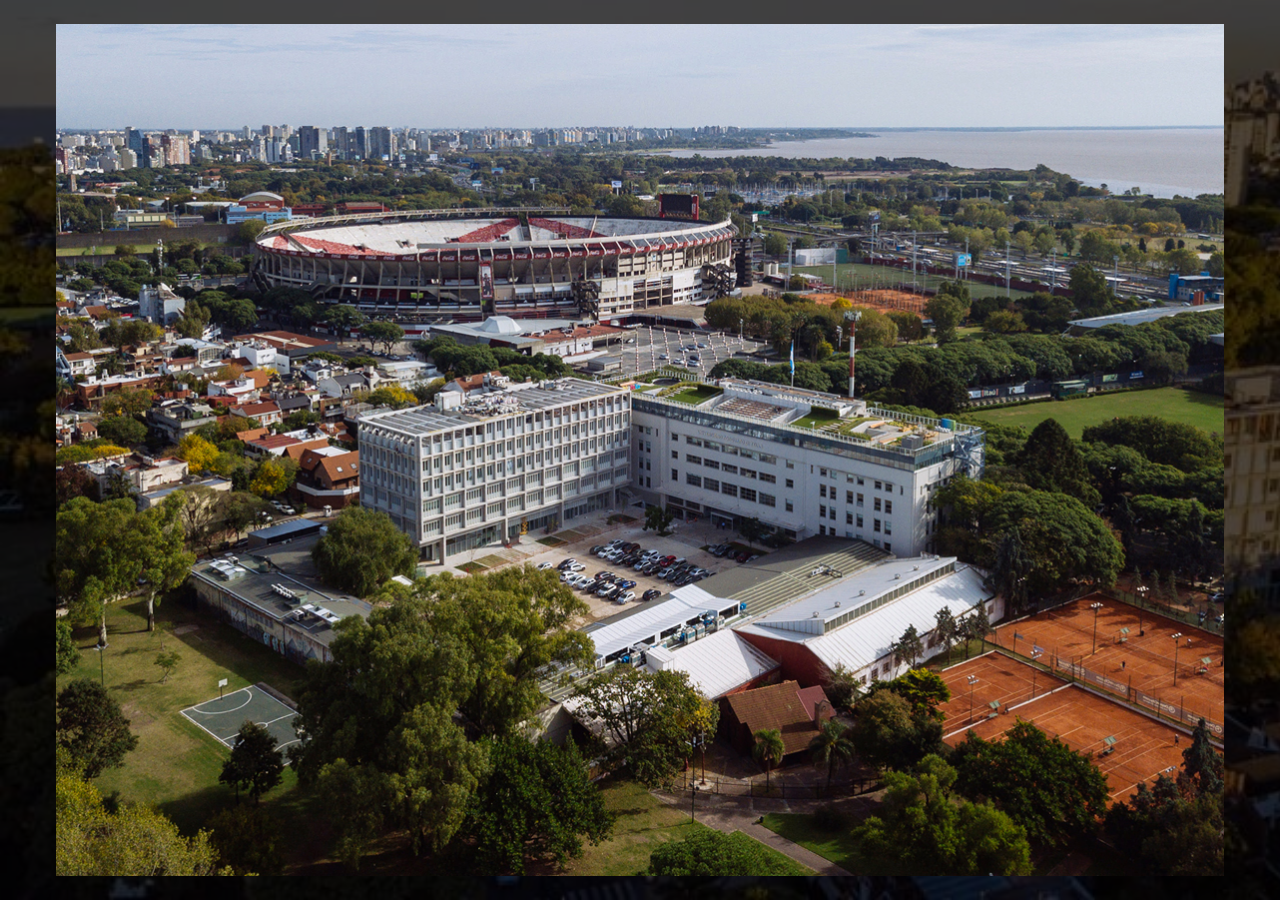
==== index.html @ cac8b86b "interfaz cambio de nombre index" ====
<!DOCTYPE html>
<html lang="es">
<head>
  <meta charset="UTF-8">
  <meta name="viewport" content="width=device-width, initial-scale=1.0">
  <title>3DiTella Slideshow</title>
  <link rel="stylesheet" href="general.css" />
  <link href="https://cdn.jsdelivr.net/npm/bootstrap@5.3.0-alpha3/dist/css/bootstrap.min.css" rel="stylesheet" integrity="sha384-0evHe/X+R7YkqsA6mOMmGiFSl5Y2nVrG5AsCqtDpkRjgnb4e1BIeKHl++SkaG9gF" crossorigin="anonymous">
  <script src="https://cdn.jsdelivr.net/npm/bootstrap@5.3.0-alpha3/dist/js/bootstrap.bundle.min.js" integrity="sha384-ENjdO4Dr2bkBIFxQpeo5s4KCmOIdb+3zGjA7IIb7rHgATl+0BfF5LG5czJj7Sk7g" crossorigin="anonymous"></script>
  <style>
    section {
      background-color: rgba(0, 0, 0, 0.7);
      width: 100%;
      height: 100vh; /* Altura total de la ventana gráfica */
    }
  </style>
</head>
<body class="inicio">
  <section>
    <!-- Contenedor del slideshow -->
    <div class="slideshow-container">

      <!-- Imágenes y videos del slideshow -->
      <div class="mySlides fade zoom">
        <img src="imagenes/img0.jpg" style="width:100%">
      </div>

      <div class="mySlides fade">
        <video width="100%" muted>
          <source src="imagenes/Video1.mp4" type="video/mp4">
          Tu navegador no soporta videos.
        </video>
      </div>

      <div class="mySlides fade">
        <video width="100%" muted>
          <source src="imagenes/Video2.mp4" type="video/mp4">
          Tu navegador no soporta videos.
        </video>
      </div>

      <div class="mySlides fade zoom">
        <img src="imagenes/img2.jpg" style="width:100%">
      </div>

    </div>

    <div class="items">
    <!-- Contenedor del logo -->
    <span id="logoContainer" style="display: none;">
      <img id="logoImage" src="imagenes/logoPrincipal.png" alt="Logo" style="width: 100px; margin-left: 10px;">
    </span>

    <!-- Botón para comenzar el recorrido -->
    <button id="startTourButton" class="btn" onclick="startTour()">Comenzar Recorrido</button>
    </div>
  </section>

  <!-- Incluir archivo JS -->
  <script src="js/general.js"></script>
</body>
</html>
---- general.css ----
/*GENERALES*/

* {
  box-sizing: border-box;
  margin: 0;
  padding: 0;
}

body {
  overflow-x: hidden; /* Oculta el desbordamiento horizontal */
  font-family: "Helvetica", Arial, sans-serif;
}

main {
  overflow: hidden;
}

footer {
  position: absolute;
  display: flex;
  justify-content: space-between !important; /* Espacio entre elementos */
  bottom: 0;
  left: 0;
  width: 100%;
  color: white;
  background-color: rgba(0, 0, 0, 0.5);
  overflow-x: hidden !important;
  padding: 10px !important; /* Espacio dentro del footer */
}

.button {
    top: 50%;
    left: 50%;
    transform: translate(-50%, -50%);
    padding: 12px 20px;
    min-width: 200px;
    min-height: 50px;
    margin-top: 30px !important;
    font-size: 18px !important;
    font-weight: bold !important;
    color: white !important;
    background-color: rgba(0, 0, 0, 0.7) !important;
    border: none !important;
    border-radius: 5px !important;
    text-decoration: none;
    text-align: center;
    float: right;
    overflow: hidden !important;
    transition: background 0.3s ease !important; /* Smooth transition */
}

.button:hover {
  background: url('imagenes/fondo_boton.png');
  background-size: cover; /* Ensures the image covers the button */
  color: #f2f2f2; /* Cambia el color del texto en hover */
  box-shadow: inset 0 0 15px rgba(0, 0, 0, 0.7); /* Stronger inner shadow on hover */
}

.button a:hover {
  background: url('imagenes/fondo_boton.png') no-repeat center center;
  color: #f2f2f2; /* Asegúrate de que el color del texto cambie también */
}

/*Formato de listado de instrucciones*/

ul {
  padding-left: 100px;    /* Agrega padding a la izquierda */
  margin: 20px; 
  float: center;
  overflow: hidden;
}

ul li {
  text-align: left;
  margin-left: 20px;
  margin-bottom: 8px;
}

/* Estilo para las listas ordenadas */
ol {
  list-style-type: none; /* Elimina los puntos de viñeta */
  padding-left: 100px;       /* Quita el padding a la izquierda */
  padding-bottom: 60px;
  margin-left: 60px; /* Eliminar margen izquierdo por defecto */
  text-align: left;
}

ol li{
  padding-left: 50px;       /* Quita el padding a la izquierda */

}

.titulo {
  font-weight: bold;      /* Hace los títulos más destacados */
  margin-top: 10px;      /* Espacio entre cada título */
  font-size: 1.2em;       /* Aumenta el tamaño de la fuente */
  font-family: Helvetica, Arial, Geneva, sans serif;
}

.resaltar {
  font-weight: 600;
  background-color: black; /* Cambia el color de fondo */
  padding: 2px 4px; /* Espacio alrededor del texto */
  height: 5%;
  line-height: 1.2;
  vertical-align: middle;
  margin: 2px;
  border-radius: 3px; /* Bordes redondeados */
  border: 2px solid #717171;
  display: inline-block; /* Para que el elemento se comporte como bloque y pueda tener ancho/alto */
}

/* The Overlay (background) */
.overlay {
  height: 100%;
  width: 0; /* Comienza con ancho 0 */
  position: fixed; /* Stay in place */
  z-index: 1; /* Sit on top */
  left: 0;
  top: 0;
  background-color: rgba(0, 0, 0, 0.7); /* Black w/opacity */
  overflow: hidden;
  transition: width 0.5s ease, opacity 0.5s ease; /* Efecto de transición */
  opacity: 0; /* Comienza oculto */
}

/* Show the overlay */
.overlay.show {
  width: 100%; /* Ocupa todo el ancho cuando está visible */
  opacity: 1; /* Totalmente visible */
}

/* Position the content inside the overlay */
.overlay-content {
  position: relative;
  top: 10%; /* 25% from the top */
  width: 90%; /* 100% width */
  text-align: center; /* Centered text/links */
  align-items: center;
  margin-top: 10px; /* top margin to avoid conflict with the close button on smaller screens */
  margin-left: 55px;
  color:#f1f1f1;
}

/* Position the close button (top right corner) */
.overlay .closebtn {
  position: absolute;
  top: 20px;
  right: 45px;
  font-size: 60px;
  color: rgb(146, 146, 146);
}

.overlay .closebtn:hover {
  color: white;
}


/* When the height of the screen is less than 450 pixels, change the font-size of the links and position the close button again, so they don't overlap */
@media screen and (max-height: 450px) {
  .overlay a {
      font-size: 20px;
  }
  .overlay .closebtn {
      font-size: 40px;
      top: 15px;
      right: 35px;
  }
}

.inst {
  position: fixed; /* Permite que el botón flote */
  right: 20px; /* Ajusta la distancia desde el borde derecho */
  top: 20px; /* Ajusta la distancia desde la parte superior */
}

.inst span {
  display: flex; /* Cambiar a flexbox para centrar el contenido */
  justify-content: center; /* Centra horizontalmente */
  align-items: center; /* Centra verticalmente */
  width: 50px; /* Ajusta el tamaño del círculo */
  height: 50px; /* Ajusta el tamaño del círculo */
  background-color: rgba(0, 0, 0, 0.7); /* Color de fondo */
  color: white; /* Color del texto */
  border-radius: 50%; /* Hace que sea un círculo */
  border: none !important;
  text-align: center !important; /* Centra el texto */
  line-height: 50px; /* Centra el texto verticalmente */
  font-weight: bold;
  font-size: 1.2em;
  transition: background-color 0.3s; /* Transición suave al cambiar de color */
  cursor: pointer; /* Cambia el cursor al pasar el mouse */
}

.inst span:hover {
  background: url('imagenes/fondo_boton.png');
  background-size: cover; /* Ensures the image covers the button */
  color: #f2f2f2; /* Cambia el color del texto en hover */
  box-shadow: inset 0 0 15px rgba(0, 0, 0, 0.7); /* Stronger inner shadow on hover */
}


/*PAGINA DE INICIO*/

/* Fondo */
.inicio {
  background: url('imagenes/overview_ditella.jpg');
  background-size: cover;
  position: relative; /* Posiciona el contenedor relativo para colocar el overlay */
  overflow: hidden;
}

/* Asegura que todas las diapositivas tengan el mismo tamaño */
.mySlides img, 
.mySlides video {
  width: 100%;
  height: 100%; /* Aseguramos que todas las slides llenen el contenedor */
  object-fit: cover; /* Ajusta el contenido para cubrir todo el espacio sin distorsionarse */
}

/* Aseguramos que las diapositivas estén absolutamente posicionadas y llenen el contenedor */
.mySlides {
  position: absolute;
  top: 0;
  left: 0;
  width: 100%;
  height: 100%;
  display: none; /* Ocultas por defecto */
  padding: 2%;
}

/* Contenedor del slideshow para que las slides ocupen todo el espacio */
.slideshow-container {
  width: 95%;
  height: 100vh; /* Altura total de la ventana gráfica */
  position: relative;
  overflow: hidden;
  transition: filter 0.5s ease; /* Transición suave para el desenfoque */
  margin: auto;
}

/* Estilo para el fondo desenfocado */
.slideshow-container.blurred {
  filter: blur(5px) brightness(0.5); /* Aplicar desenfoque y oscurecer el fondo */
}

/* Animación de desvanecimiento para aparecer */
.fade {
  animation-name: fadeIn; /* Se usa para hacer aparecer */
  animation-duration: 2.5s;
  animation-timing-function: ease;
}

/* Keyframes para fade-in */
@keyframes fadeIn {
  from {opacity: 0.1;}
  to {opacity: 1;}
}

/* Zoom-in effect */
.zoom {
  animation-name: zoomIn;
  animation-duration: 3s;
}

@keyframes zoomIn {
  from {
    transform: scale(0.5);
    opacity: 0;
  }
  to {
    transform: scale(1);
    opacity: 1;
  }
}
/* Contenedor de items que incluye el logo y el botón */
.items {
  display: flex;
  flex-direction: column; /* Alineación vertical de los elementos */
  align-items: center;
  justify-content: center; /* Centrado vertical y horizontal */
  position: absolute;
  top: 50%;
  left: 50%;
  transform: translate(-50%, -50%);
  width: 100%; /* Ajustar el tamaño del contenedor si es necesario */
  height: auto; /* Ajustar altura automáticamente */
  overflow: hidden;
}

/* Ajustar el logo */
#logoContainer {
  display: none;
  text-align: center;
  margin-bottom: 20px; /* Espacio entre el logo y el botón */
  transition: opacity 0.5s ease;
  width: 100%; /* Permitir que el logo ocupe todo el ancho si es necesario */
}

/* Aumentar el tamaño del logo */
#logoImage {
  width: 50% !important; /* Tamaño fijo para el logo */
  height: auto; /* Mantener la proporción */
}

/* Ajustar el botón */
#startTourButton {
  padding: 12px 20px;
  display: none;
  font-size: 18px;
  color: white;
  font-weight: bold;
  background-color: rgba(0, 0, 0, 0.7);
  border: none;
  border-radius: 5px;
  cursor: pointer;
  z-index: 10;
  transition: opacity 0.5s ease;
}

#startTourButton:hover {
  background: url('imagenes/fondo_boton.png');
  background-size: cover;
  color: #f2f2f2;
  box-shadow: inset 0 0 15px rgba(0, 0, 0, 0.7);
}

  
  /*Fin de pagina de inicio*/

  /*GENERALES DE PAGINAS SIGUIENTES*/

footer{
  font-family: 'Roboto', 'Helvetica', Arial, sans-serif;
}

/*LOADER*/
/* Estilos para el video de fondo */
.video-background {
  position: fixed;
  top: 0;
  left: 0;
  width: 100%;
  height: 100%;
  z-index: -1; /* Coloca el video detrás del contenido */
  object-fit: cover; /* Asegura que el video cubra todo el fondo */
}

/*ONBOARDING*/
/* Estilos para el modal */
/* Panel de onboarding en el lado izquierdo */
.onboarding-panel {
  position: fixed;
  left: 0;
  top: 0;
  width: 300px; /* Ancho del panel */
  height: 100vh; /* Ocupa toda la altura de la pantalla */
  background-color: rgba(0, 0, 0, 0.7); /* Fondo semitransparente */
  color: white;
  padding: 20px;
  box-sizing: border-box;
  z-index: 1000;
  display: flex;
  flex-direction: column;
  justify-content: space-between;
}

/* Botón de saltear en la esquina superior derecha del panel */
.skip-button {
  position: absolute;
  top: 10px;
  right: 10px;
  background-color: transparent;
  border: none;
  color: white;
  font-weight: bold;
  cursor: pointer;
  font-size: 16px;
}

/* Estilos de contenido */
.onboarding-step {
  margin-bottom: 20px;
}

/* Estilos para los botones de navegación */
.onboarding-buttons {
  display: flex;
  justify-content: space-between;
}

.nav-button {
  background-color: #fff;
  color: #333;
  border: none;
  padding: 10px 20px;
  border-radius: 5px;
  cursor: pointer;
  font-weight: bold;
}

.nav-button:hover {
  background-color: #f2f2f2;
}

#inst{
  display: none;
}
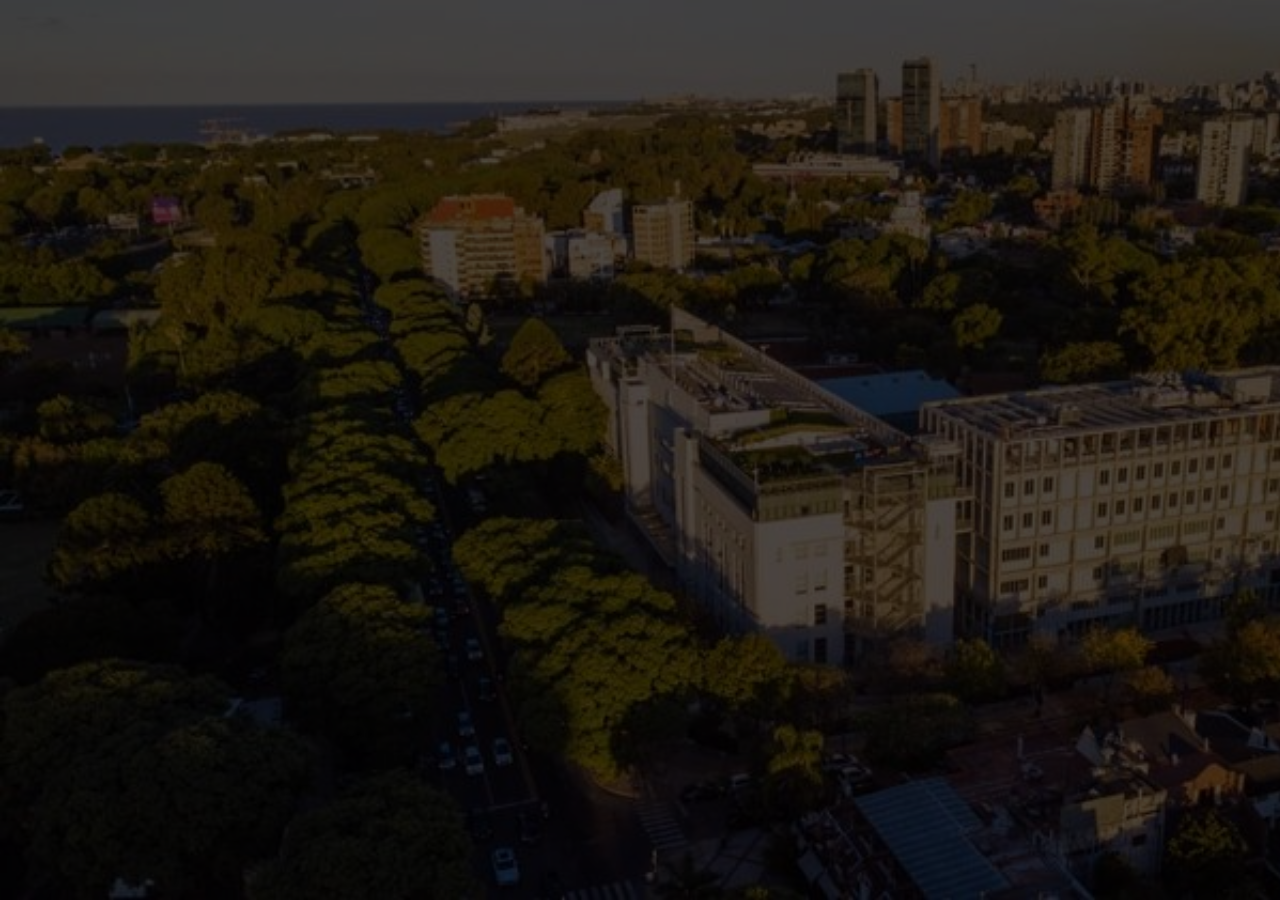
==== commit ba90e30d: "titulo principal" ====
--- a/index.html
+++ b/index.html
@@ -3,7 +3,7 @@
 <head>
   <meta charset="UTF-8">
   <meta name="viewport" content="width=device-width, initial-scale=1.0">
-  <title>3DiTella Slideshow</title>
+  <title>3DiTella</title>
   <link rel="stylesheet" href="general.css" />
   <link href="https://cdn.jsdelivr.net/npm/bootstrap@5.3.0-alpha3/dist/css/bootstrap.min.css" rel="stylesheet" integrity="sha384-0evHe/X+R7YkqsA6mOMmGiFSl5Y2nVrG5AsCqtDpkRjgnb4e1BIeKHl++SkaG9gF" crossorigin="anonymous">
   <script src="https://cdn.jsdelivr.net/npm/bootstrap@5.3.0-alpha3/dist/js/bootstrap.bundle.min.js" integrity="sha384-ENjdO4Dr2bkBIFxQpeo5s4KCmOIdb+3zGjA7IIb7rHgATl+0BfF5LG5czJj7Sk7g" crossorigin="anonymous"></script>
@@ -21,16 +21,16 @@
     <div class="slideshow-container">
 
       <!-- Imágenes y videos del slideshow -->
-      <div class="mySlides fade zoom">
+      <!-- <div class="mySlides fade zoom">
         <img src="imagenes/img0.jpg" style="width:100%">
-      </div>
-
+      </div> -->
+<!-- 
       <div class="mySlides fade">
         <video width="100%" muted>
           <source src="imagenes/Video1.mp4" type="video/mp4">
           Tu navegador no soporta videos.
         </video>
-      </div>
+      </div> -->
 
       <div class="mySlides fade">
         <video width="100%" muted>
--- a/general.css
+++ b/general.css
@@ -9,6 +9,7 @@
 body {
   overflow-x: hidden; /* Oculta el desbordamiento horizontal */
   font-family: "Helvetica", Arial, sans-serif;
+  overflow: hidden;
 }
 
 main {
@@ -108,6 +109,7 @@
   border-radius: 3px; /* Bordes redondeados */
   border: 2px solid #717171;
   display: inline-block; /* Para que el elemento se comporte como bloque y pueda tener ancho/alto */
+  color: white;
 }
 
 /* The Overlay (background) */
@@ -347,63 +349,329 @@
 }
 
 /*ONBOARDING*/
-/* Estilos para el modal */
+
 /* Panel de onboarding en el lado izquierdo */
 .onboarding-panel {
   position: fixed;
-  left: 0;
-  top: 0;
-  width: 300px; /* Ancho del panel */
-  height: 100vh; /* Ocupa toda la altura de la pantalla */
-  background-color: rgba(0, 0, 0, 0.7); /* Fondo semitransparente */
-  color: white;
-  padding: 20px;
+  bottom: 20px;
+  left: 50%;
+  width: 80%; /* Ancho del panel */
+  height: auto; /* Ajustar a la altura del contenido */
+  max-height: 50%; /* Altura mínima para el panel */
+  background-color: #F9BC00; /* Fondo semitransparente */
+  color: black;
+  padding: 1%; /* Padding ajustado */
   box-sizing: border-box;
-  z-index: 1000;
+  transform: translateX(-50%);
+  z-index: 100;
   display: flex;
   flex-direction: column;
-  justify-content: space-between;
+  align-items: center; /* Centra los elementos en el eje horizontal */
+  border-radius: 8px;
+  transition: width 0.3s ease;
+  overflow: hidden;
+}
+
+.onboarding-panel.minimized {
+  width: 300px;
 }
 
 /* Botón de saltear en la esquina superior derecha del panel */
-.skip-button {
+
+.closebtn {
+  color: black;
+  background: transparent;
+  border: none;
+  cursor: pointer;
+  font-weight: bold;
   position: absolute;
   top: 10px;
   right: 10px;
-  background-color: transparent;
-  border: none;
-  color: white;
-  font-weight: bold;
+  display: inline-block;
+  padding: 5px 10px;
+  transition: color 0.3s ease;
+  position: absolute;
+  z-index: 1;
   cursor: pointer;
   font-size: 16px;
+}
+
+/* Efecto de texto con imagen en hover */
+.closebtn:hover {
+  color: transparent; /* Hacer el texto transparente */
+  background-image: url('imagenes/fondo_boton.png'); /* Imagen para el efecto de relleno */
+  background-clip: text;
+  -webkit-background-clip: text; /* Para compatibilidad con navegadores Webkit */
+  background-size: cover; /* Ajustar la imagen para que cubra el texto */
+  border: 1px solid black;
+  border-radius: 2px;
+}
+
+/* Botones de navegación */
+.navigation-buttons {
+  display: flex; /* Utiliza flexbox para centrar */
+  justify-content: center; /* Centra los botones horizontalmente */
+  width: 100%; /* Asegura que ocupe todo el ancho */
+  margin-top: auto; /* Empuja los botones hacia abajo */
 }
 
 /* Estilos de contenido */
 .onboarding-step {
   margin-bottom: 20px;
+  margin-top: 2%;
+  align-items: center;
+  text-align: center;
+  display: none;
+}
+
+.onboarding-panel h2{
+  margin: 1%;
 }
 
 /* Estilos para los botones de navegación */
 .onboarding-buttons {
   display: flex;
-  justify-content: space-between;
+  align-content: center;
+  justify-content: baseline;
 }
 
 .nav-button {
-  background-color: #fff;
-  color: #333;
+  display: inline-block !important; /* Ajuste del tamaño del botón al texto */
+  width: auto; /* Ajuste automático del ancho */
+  font-weight: bold !important;
+  color: white !important;
+  padding: 1%;
+  padding-left: 2.5%;
+  padding-right: 2.5%;
+  margin: 1%;
+  background-color: rgba(0, 0, 0, 0.7) !important;
+  border: none !important;
+  border-radius: 5px !important;
+  cursor: pointer;
+  transition: background 0.3s ease !important; /* Smooth transition */
+}
+
+.nav-button:hover {
+background: url('imagenes/fondo_boton.png');
+background-size: cover; /* Ensures the image covers the button */
+color: #f2f2f2; /* Cambia el color del texto en hover */
+box-shadow: inset 0 0 15px rgba(0, 0, 0, 0.7); /* Stronger inner shadow on hover */
+}
+
+.container {
+  margin-top: 1rem;
+  align-items: center; /* Cambia de baseline a center */
+}
+
+.row {
+  display: flex; /* Asegura que las columnas estén en la misma línea */
+  justify-content: space-between; /* Espaciado entre las columnas */
+}
+
+.col {
+  width: 50%;
+  white-space: nowrap;
+}
+
+.arrow {
+  width: 40px !important; /* Ancho fijo para que sea un cuadrado */
+  height: 40px !important; /* Alto fijo para que sea un cuadrado */
+  margin: 3%;
+  margin-top: 1%;
+  color: #f1f1f1;
+  font-weight: bold;
+  border: 2px solid #717171;
+  display: inline-flex; /* Cambiado a inline-flex para centrar el contenido */
+  justify-content: center; /* Centra el contenido horizontalmente */
+  align-items: center; /* Centra el contenido verticalmente */
+  border-radius: 5px; /* Bordes redondeados si se desea */
+  transition: fill 0.3s; /* Transición suave para el cambio de color */
+  background-color: #f1f1f1;
+  color: rgba(0, 0, 0, 0.7);
+  text-align: center; /* Centra el texto en caso de que haya */
+}
+
+.arrow:hover {
+  background-color: rgba(0, 0, 0, 0.7); /* Cambia el color de fondo al pasar el mouse */
+  color: white; /* Cambia el color del texto al pasar el mouse */
+}
+
+.arrow img {
+  width: 100%; /* Ajusta el ancho al contenedor */
+  height: 100%; /* Ajusta el alto al contenedor */
+  object-fit: contain; /* Asegura que la imagen mantenga su relación de aspecto */
+}
+
+.arrow:hover polygon {
+  fill: white; /* Cambia el color del polígono al pasar el mouse */
+}
+
+.pellizcar:hover {
+  background: url("imagenes/icono_pellizcar_negro.png") !important;
+}
+
+.desplazar:hover {
+  background: url("imagenes/icono_desplazar_negro.png") !important;
+}
+
+.trackpad-instruction {
+  display: flex;
+  align-items: center;
+  gap: 10px; /* Espacio entre la imagen y el texto */
+  margin-bottom: 1%;
+}
+
+.row.align-items-center h6 {
+  font-weight: bold;
+  margin-bottom: 0.5rem;
+}
+
+.ic {
+  width: 42px !important; /* Ajusta el tamaño del círculo */
+  height: 45px !important; /* Ajusta el tamaño del círculo */
+  background-color: rgba(0, 0, 0, 0.7); /* Color de fondo */
+  color: white; /* Color del texto */
+  padding: 0% !important;
+  border-radius: 50% !important; /* Hace que sea un círculo */
+  text-align: center !important; /* Centra el texto */
+  line-height: 40px !important; /* Centra el texto verticalmente */
+  font-weight: bold;
+  font-size: 1.2em;
+  vertical-align: middle;
+  margin: 2px;
+  border: 2px solid #717171;
+  display: inline-block; /* Para que el elemento se comporte como bloque y pueda tener ancho/alto */
+}
+/* Panel de Consejos */
+.tips {
+  position: fixed;
+  display: none;
+  bottom: 20px;
+  right: 20px;
+  background-color: #F9BC00; /* Igual fondo que el onboarding */
+  color: black;
+  padding: 15px;
+  border-radius: 8px;
+  width: 250px;
+  z-index: 100;
+  transition: transform 0.3s ease, opacity 0.3s ease;
+}
+
+.minimize-btn {
+  background: transparent;
+  color: black;
   border: none;
-  padding: 10px 20px;
-  border-radius: 5px;
+  font-size: 1.2em;
   cursor: pointer;
+  position: absolute;
+  top: 5px;
+  right: 5px;
+  font-size: 12px !important;
+}
+
+/* Contenido del panel de tips */
+.tips-content {
+  display: flex;
+  flex-direction: column;
+  gap: 10px;
+}
+
+/* Trackpad e iconos en el panel */
+.trackpad-instruction, .keyboard-tips div {
+  display: flex;
+  align-items: center;
+  gap: 10px;
+}
+
+.instruction-icon {
+  width: 24px;
+  height: 24px;
+}
+
+/* Estado minimizado */
+.tips.minimized {
+  transform: scale(0.9); /* Reducir el tamaño */
+  width: wrap; /* Ancho reducido */
+  height: auto;
+  padding: 1.5%;
+  cursor: pointer;
+  overflow: hidden;
+}
+
+.tips.minimized button{
+  margin: 1%;
+  font-size: 14px !important
+}
+
+/* Ocultar contenido al minimizar */
+.tips.minimized .tips-content {
+  display: none;
+}
+
+.a {
+  width: 23px; /* Ancho fijo para que sea un cuadrado */
+  height: 25px; /* Alto fijo para que sea un cuadrado */
+  margin: 3%;
+  margin-top: 1%;
+  color: #f1f1f1;
   font-weight: bold;
-}
-
-.nav-button:hover {
-  background-color: #f2f2f2;
-}
-
-#inst{
+  border: 2px solid #717171;
+  display: inline-flex; /* Cambiado a inline-flex para centrar el contenido */
+  justify-content: center; /* Centra el contenido horizontalmente */
+  align-items: center; /* Centra el contenido verticalmente */
+  border-radius: 5px; /* Bordes redondeados si se desea */
+  transition: fill 0.3s; /* Transición suave para el cambio de color */
+  background-color: #f1f1f1;
+  color: rgba(0, 0, 0, 0.7);
+  text-align: center; /* Centra el texto en caso de que haya */
+}
+
+.a:hover {
+  background-color: rgba(0, 0, 0, 0.7); /* Cambia el color de fondo al pasar el mouse */
+  color: white; /* Cambia el color del texto al pasar el mouse */
+}
+
+.a:hover polygon {
+  fill: white; /* Cambia el color del polígono al pasar el mouse */
+}
+
+.boton {
+  display: inline-block;
+  width: auto; /* Ajuste automático del ancho */
+  font-weight: bold !important;
+  color: white;
+  padding: 2%;
+  padding-left: 3% !important;
+  padding-right: 3% !important;
+  margin: 1%;
+  background-color: rgba(0, 0, 0, 0.7) !important;
+  border: none !important;
+  border-radius: 5px !important;
+  cursor: pointer;
+  transition: background 0.3s ease !important; /* Smooth transition */
+  bottom: 20px; /* Ajusta según el espacio que necesites */
+  left: 20px; /* Ajusta según el espacio que necesites */
+  text-decoration: none;
+}
+
+.boton:hover {
+background: url('imagenes/fondo_boton.png');
+background-size: cover; /* Ensures the image covers the button */
+color: #f2f2f2 !important; /* Cambia el color del texto en hover */
+box-shadow: inset 0 0 15px rgba(0, 0, 0, 0.7); /* Stronger inner shadow on hover */
+}
+
+.botones {
+  width: 40%;
+  position: fixed;
+  bottom: 20px;
+  left: 20px;
+  display: flex;
+  flex-direction: row; /* Coloca los botones en una columna */
+  gap: 10px; /* Espacio entre los botones */
+  z-index: 1000 !important; /* Asegura que estén por encima del contenido */
+}
+
+#inst {
   display: none;
-}
-
+}